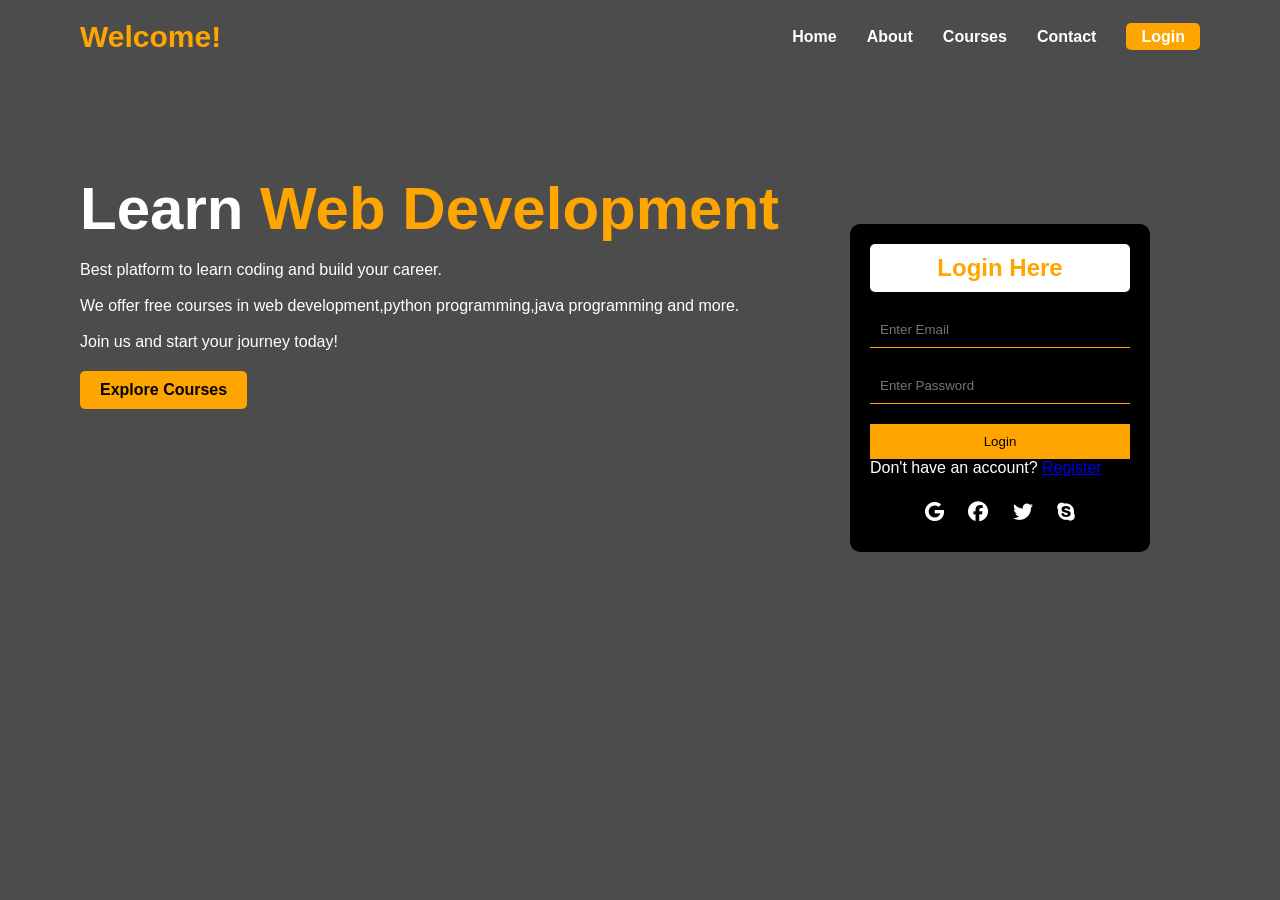
==== index.html @ 79913736 "Add files via upload" ====
<!DOCTYPE html>
<html>
<head>
    <title>Home</title>
    <link rel="stylesheet" href="style.css">

    <!-- Icons -->
    <link rel="stylesheet" href="https://cdnjs.cloudflare.com/ajax/libs/font-awesome/6.5.0/css/all.min.css">
</head>

<body>


<div class="main">

    <!-- NAVBAR -->
    <div class="navbar">
        <div class="logo">Welcome!</div>
        <ul class="nav-links">
            <li><a href="index.html">Home</a></li>
            <li><a href="about.html">About</a></li>
            <li><a href="courses.html">Courses</a></li>
            <li><a href="contact.html">Contact</a></li>
            <li><a href="#" class="login-btn">Login</a></li>
        </ul>
    </div>

    <!-- CONTENT -->
    <div class="content">
        <h1>Learn <span>Web Development</span></h1>
        <br>
        <p>Best platform to learn coding and build your career. <br>
        
        <br>
        We offer free courses in web development,python programming,java programming and more.<br><br>
        Join us and start your journey today!<br>
        </p>

        <a href="courses.html" class="btn">Explore Courses</a>

        <!-- LOGIN PANEL -->
        <div class="login-box">
            <h2>Login Here</h2>

            <input type="email" placeholder="Enter Email">
            <input type="password" placeholder="Enter Password">

            <button class="login-btn2">Login</button>

            <p>Don't have an account? <a href="#">Register</a></p>

            <div class="icons">
                <i class="fab fa-google"></i>
                <i class="fab fa-facebook"></i>
                <i class="fab fa-twitter"></i>
                <i class="fab fa-skype"></i>
            </div>
        </div>
    </div>

</div>

</body>
</html>
---- style.css ----
* {
    margin: 0;
    padding: 0;
    box-sizing: border-box;
    font-family: Arial;
}

body {
    overflow-y: auto;

    background: linear-gradient(rgba(0,0,0,0.7), rgba(0,0,0,0.7)),
                url("images/bg.jpg");

    background-size: cover;
    background-position: center;
    background-repeat: no-repeat;
    background-attachment: fixed;
}

.main {
    width: 100%;
    min-height: 100vh;
    
   
}

/* NAVBAR */
.navbar {
    display: flex;
    justify-content: space-between;
    align-items: center;
    padding: 20px 80px;
}

.logo {
    color: orange;
    font-size: 30px;
    font-weight: bold;
}

.nav-links {
    display: flex;
    list-style: none;
}

.nav-links li {
    margin-left: 30px;
}

.nav-links a {
    text-decoration: none;
    color: white;
    font-weight: bold;
}

.nav-links a:hover {
    color: orange;
}

.login-btn {
    background: orange;
    padding: 5px 15px;
    border-radius: 5px;
}

/* CONTENT */
.content {
    margin: 100px 80px;
    color: white;
    position: relative;
}

.content h1 {
    font-size: 60px;
}

.content span {
    color: orange;
}

.btn {
    margin-top: 20px;
    padding: 10px 20px;
    background: orange;
    border: none;
    cursor: pointer;
}

/* LOGIN BOX */
.login-box {
    position: absolute;
    right: 50px;
    top: 50px;
    width: 300px;
    padding: 20px;
    background: black;
    border-radius: 10px;
}

.login-box h2 {
    background: white;
    color: orange;
    text-align: center;
    padding: 10px;
    border-radius: 5px;
}

.login-box input {
    width: 100%;
    margin-top: 20px;
    padding: 10px;
    background: transparent;
    border: none;
    border-bottom: 1px solid orange;
    color: white;
}

.login-btn2 {
    width: 100%;
    margin-top: 20px;
    padding: 10px;
    background: orange;
    border: none;
}

.icons {
    margin-top: 15px;
    text-align: center;
}

.icons i {
    margin: 10px;
    color: white;
    font-size: 20px;
    cursor: pointer;
}

.icons i:hover {
    color: orange;
}

/* COURSES */
.page-title {
    text-align: center;
    color: white;
    margin-top: 40px;
    font-size: 35px;
}

.courses {
    display: flex;
    flex-direction: column;   
    align-items: center;
    margin-top: 30px;
    padding-bottom: 50px;
}
.card {
    width: 70%;
    max-width: 700px;
    background: white;
    margin: 20px auto;
    border-radius: 12px;
    overflow: hidden;
    box-shadow: 0 5px 20px rgba(0,0,0,0.4);
    text-align: center;
}
.card img {
    width: 100%;
    height: 220px;
    object-fit: cover;
}
.card h3 {
    font-size: 22px;
    margin: 10px 0 5px 0;   /* 👈 reduced spacing */
}


.card:hover {
    transform: scale(1.03);
}
.card p {
    margin: 5px 0;          /* 👈 smaller gap */
    font-weight: bold;
    color: orange;
}

.card button {
    margin: 10px 0 15px 0;   /* 👈 controlled spacing */
    padding: 4px 14px;
    background: orange;
    border: none;
    border-radius: 5px;
    cursor: pointer;
}
/* ABOUT */
.about {
    color: white;
    margin: 100px;
}

/* CONTACT */
.contact {
    margin: 100px;
    display: flex;
    flex-direction: column;
}

.contact input, textarea {
    margin: 10px 0;
    padding: 10px;
}
/* CONTACT PAGE STYLING */

.contact-container {
    width: 100%;
    display: flex;
    flex-direction: column;
    align-items: center;
    margin-top: 80px;
    color: white;
}

.contact-container h1 {
    margin-bottom: 30px;
    font-size: 40px;
}

/* FORM BOX */
.contact-form {
    width: 90%;
    max-width: 500px;
    background: rgba(0,0,0,0.7);
    padding: 30px;
    border-radius: 10px;
    box-shadow: 0 5px 20px rgba(0,0,0,0.5);
}

/* INPUTS */
.contact-form input,
.contact-form textarea {
    width: 100%;
    margin: 15px 0;
    padding: 12px;
    border: none;
    border-radius: 5px;
    outline: none;
}

/* BUTTON */
.contact-form button {
    width: 100%;
    padding: 12px;
    background: orange;
    border: none;
    color: white;
    font-size: 16px;
    border-radius: 5px;
    cursor: pointer;
    transition: 0.3s;
}

/* 🔥 HOVER EFFECT */
.contact-form button:hover {
    background: white;
    color: orange;
    transform: scale(1.05);
}
.contact-form input:focus,
.contact-form textarea:focus {
    border: 2px solid orange;
}
.btn {
    display: inline-block;
    padding: 10px 20px;
    background: orange;
    color: black;
    text-decoration: none;
    border-radius: 5px;
    font-weight: bold;
    transition: 0.3s;
}

.btn:hover {
    background: white;
    color: orange;
}
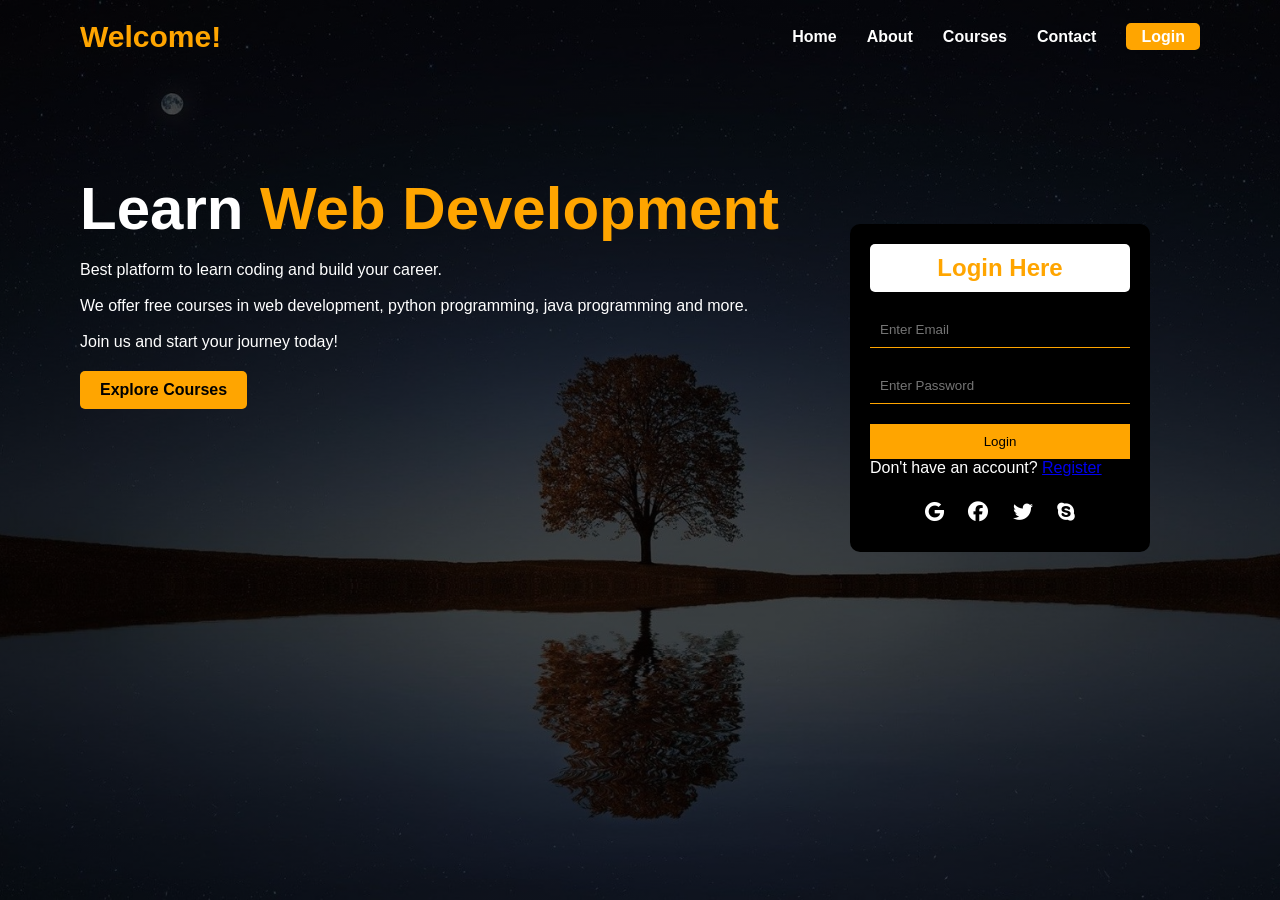
==== commit 3ea1c6c3: "Enhance login form with validation and error message Updated the login form to include required attr" ====
--- a/index.html
+++ b/index.html
@@ -1,64 +1,71 @@
 <!DOCTYPE html>
+
 <html>
 <head>
     <title>Home</title>
     <link rel="stylesheet" href="style.css">
 
-    <!-- Icons -->
-    <link rel="stylesheet" href="https://cdnjs.cloudflare.com/ajax/libs/font-awesome/6.5.0/css/all.min.css">
+
+<link rel="stylesheet" href="https://cdnjs.cloudflare.com/ajax/libs/font-awesome/6.5.0/css/all.min.css">
+
+
 </head>
 
 <body>
 
-
 <div class="main">
 
-    <!-- NAVBAR -->
-    <div class="navbar">
-        <div class="logo">Welcome!</div>
-        <ul class="nav-links">
-            <li><a href="index.html">Home</a></li>
-            <li><a href="about.html">About</a></li>
-            <li><a href="courses.html">Courses</a></li>
-            <li><a href="contact.html">Contact</a></li>
-            <li><a href="#" class="login-btn">Login</a></li>
-        </ul>
-    </div>
+<div class="navbar">
+    <div class="logo">Welcome!</div>
+    <ul class="nav-links">
+        <li><a href="index.html">Home</a></li>
+        <li><a href="about.html">About</a></li>
+        <li><a href="courses.html">Courses</a></li>
+        <li><a href="contact.html">Contact</a></li>
+        <li><a href="#" class="login-btn">Login</a></li>
+    </ul>
+</div>
 
-    <!-- CONTENT -->
-    <div class="content">
-        <h1>Learn <span>Web Development</span></h1>
-        <br>
-        <p>Best platform to learn coding and build your career. <br>
-        
-        <br>
-        We offer free courses in web development,python programming,java programming and more.<br><br>
-        Join us and start your journey today!<br>
-        </p>
+<div class="content">
+    <h1>Learn <span>Web Development</span></h1>
+    <br>
+    <p>
+        Best platform to learn coding and build your career. <br><br>
+        We offer free courses in web development, python programming, java programming and more.<br><br>
+        Join us and start your journey today!
+    </p>
 
-        <a href="courses.html" class="btn">Explore Courses</a>
+    <a href="courses.html" class="btn">Explore Courses</a>
 
-        <!-- LOGIN PANEL -->
-        <div class="login-box">
-            <h2>Login Here</h2>
+    <div class="login-box">
+        <h2>Login Here</h2>
 
-            <input type="email" placeholder="Enter Email">
-            <input type="password" placeholder="Enter Password">
+        <form id="loginForm">
+            <input type="email" id="email" placeholder="Enter Email" required>
+            <input type="password" id="password" placeholder="Enter Password" required>
 
-            <button class="login-btn2">Login</button>
+            <button type="submit" class="login-btn2">Login</button>
+        </form>
 
-            <p>Don't have an account? <a href="#">Register</a></p>
+        <p id="errorMsg" style="color:red;"></p>
 
-            <div class="icons">
-                <i class="fab fa-google"></i>
-                <i class="fab fa-facebook"></i>
-                <i class="fab fa-twitter"></i>
-                <i class="fab fa-skype"></i>
-            </div>
+        <p>Don't have an account? <a href="#">Register</a></p>
+
+        <div class="icons">
+            <i class="fab fa-google"></i>
+            <i class="fab fa-facebook"></i>
+            <i class="fab fa-twitter"></i>
+            <i class="fab fa-skype"></i>
         </div>
     </div>
+</div>
+
 
 </div>
 
+<script src="script.js"></script>
+
 </body>
-</html>+</html>
+
+
